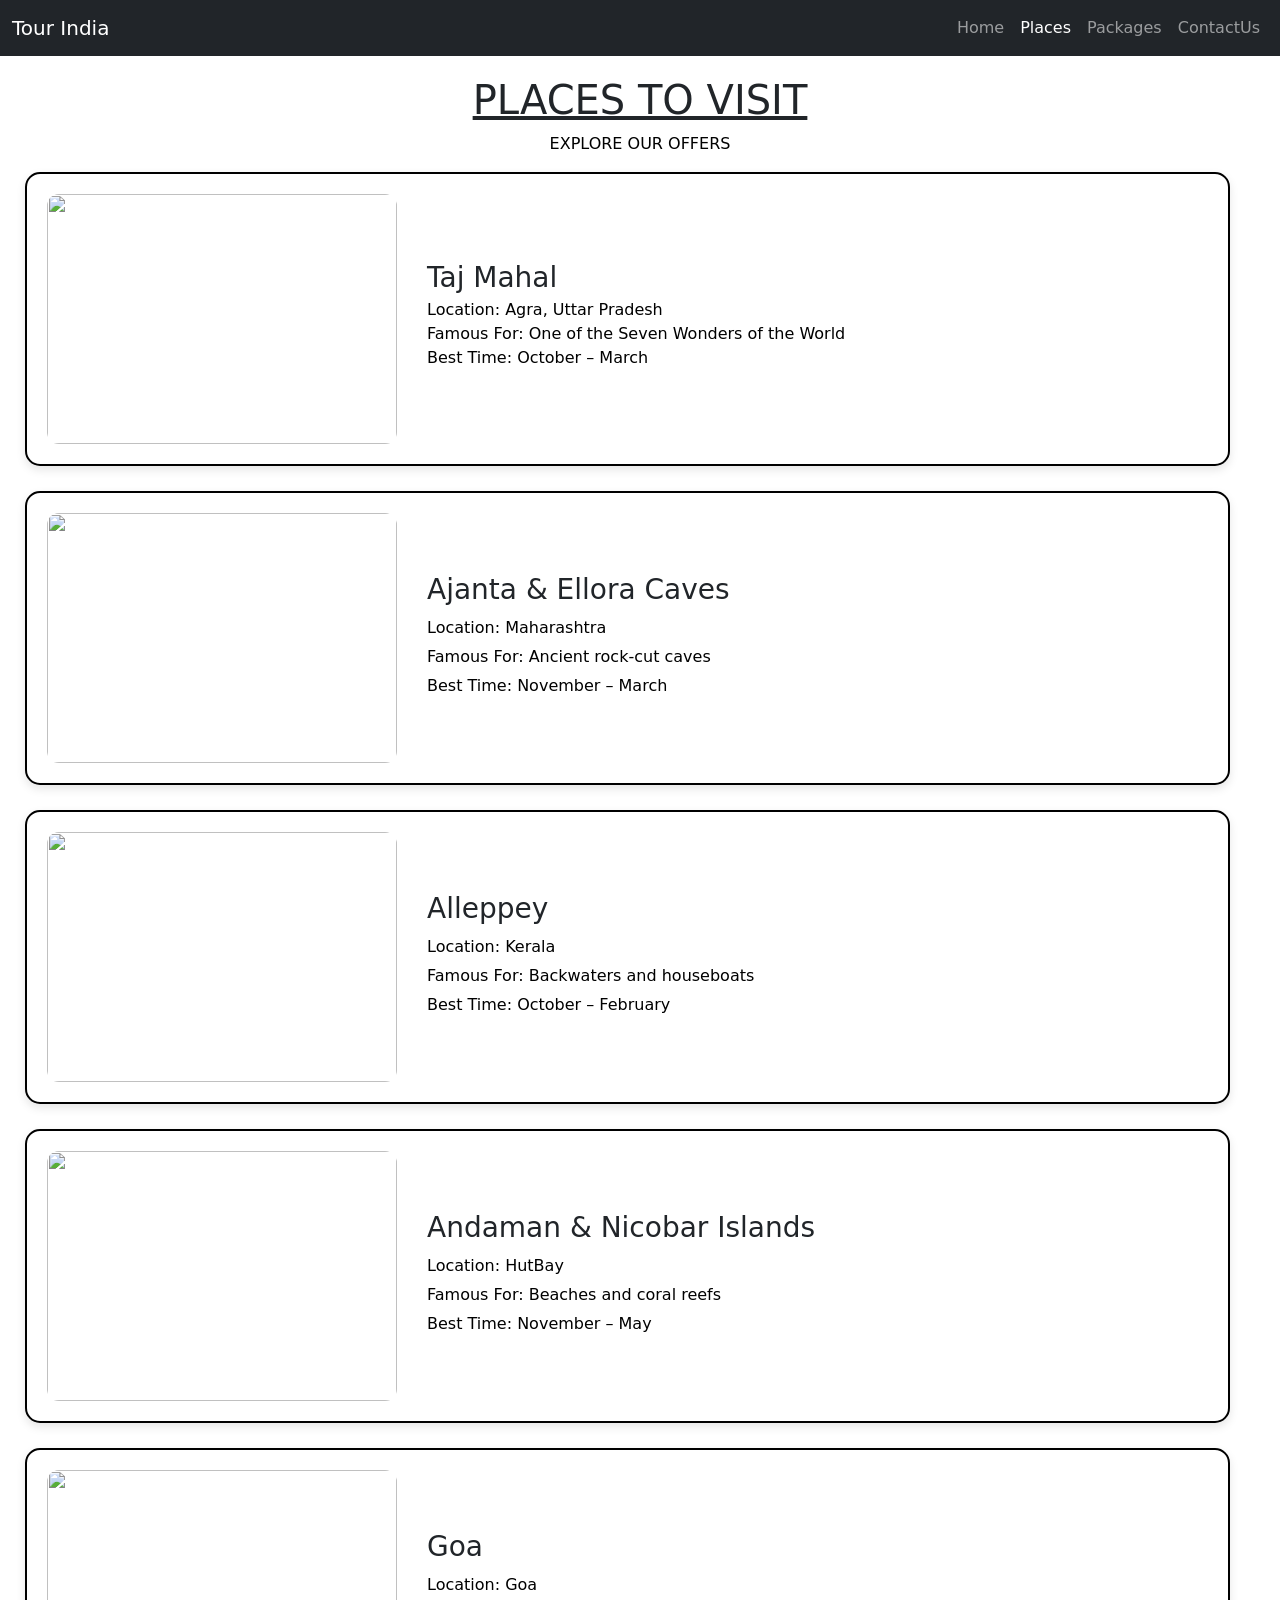
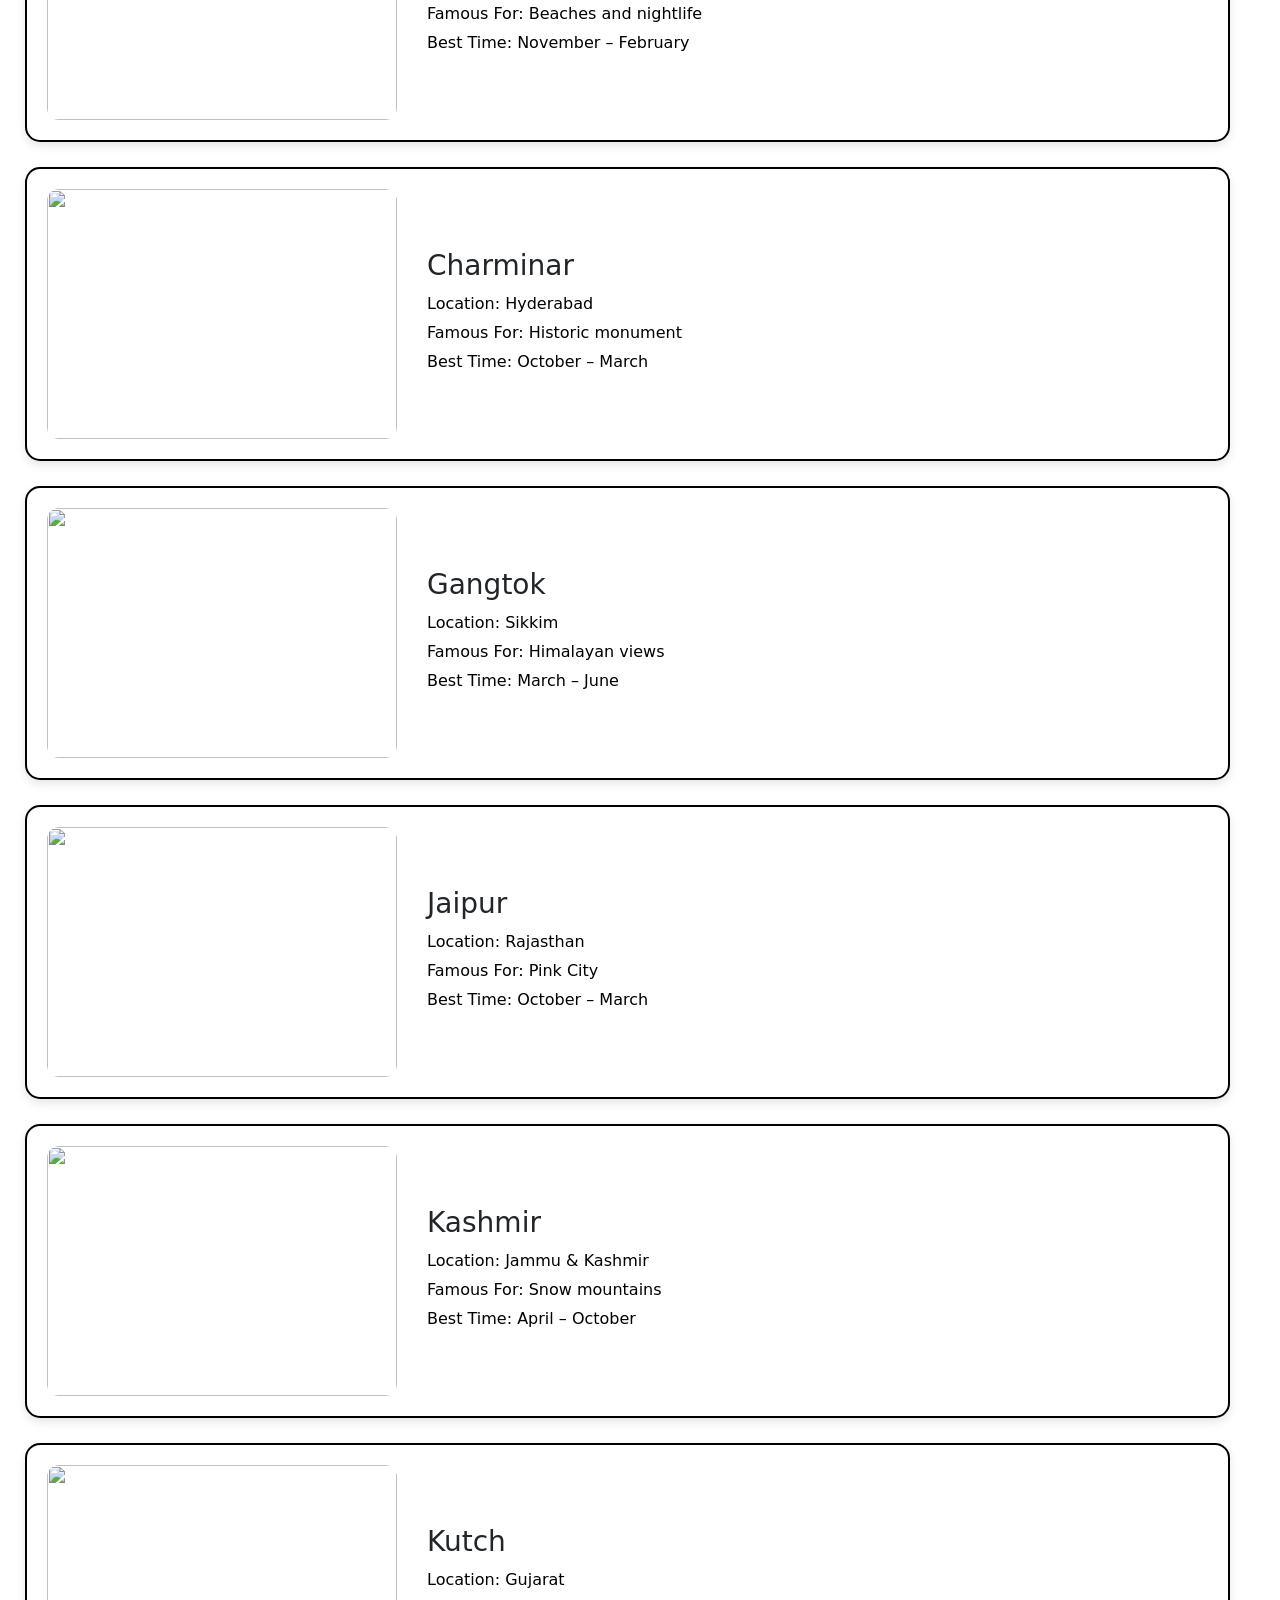
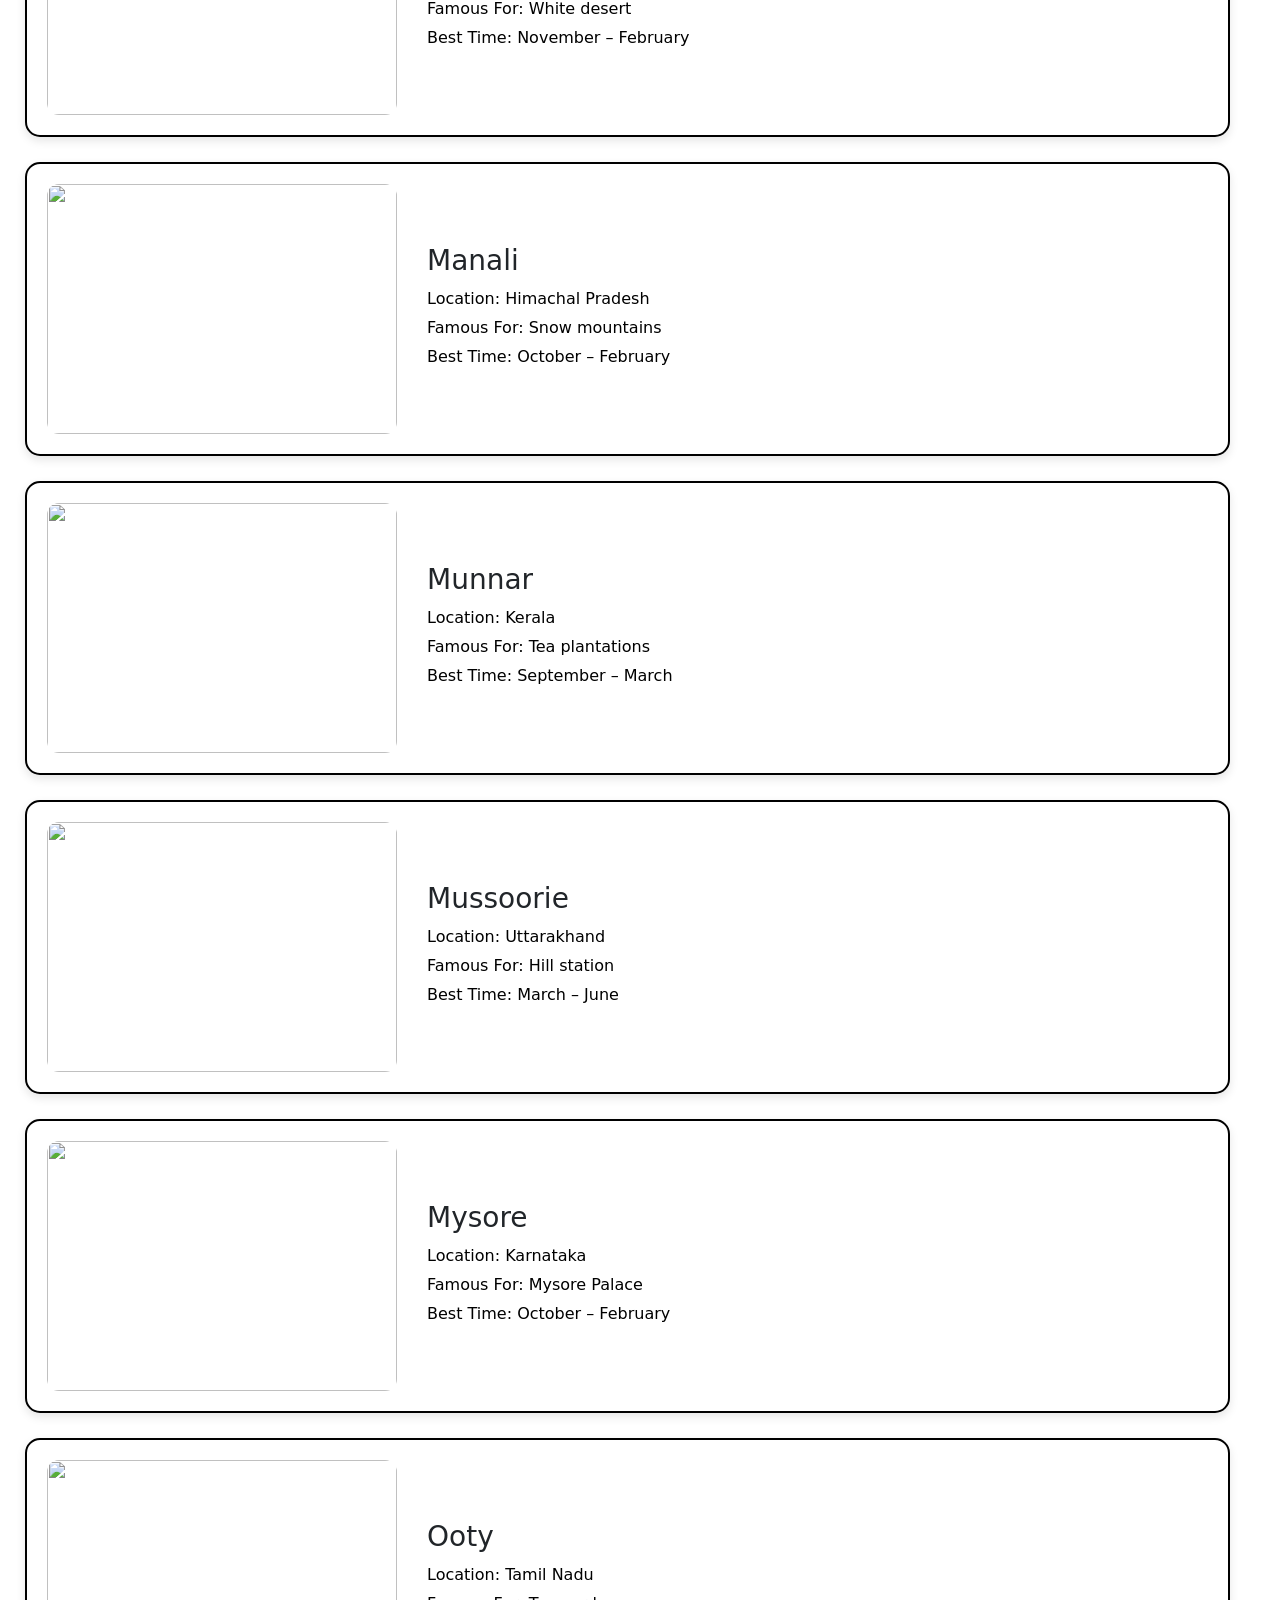
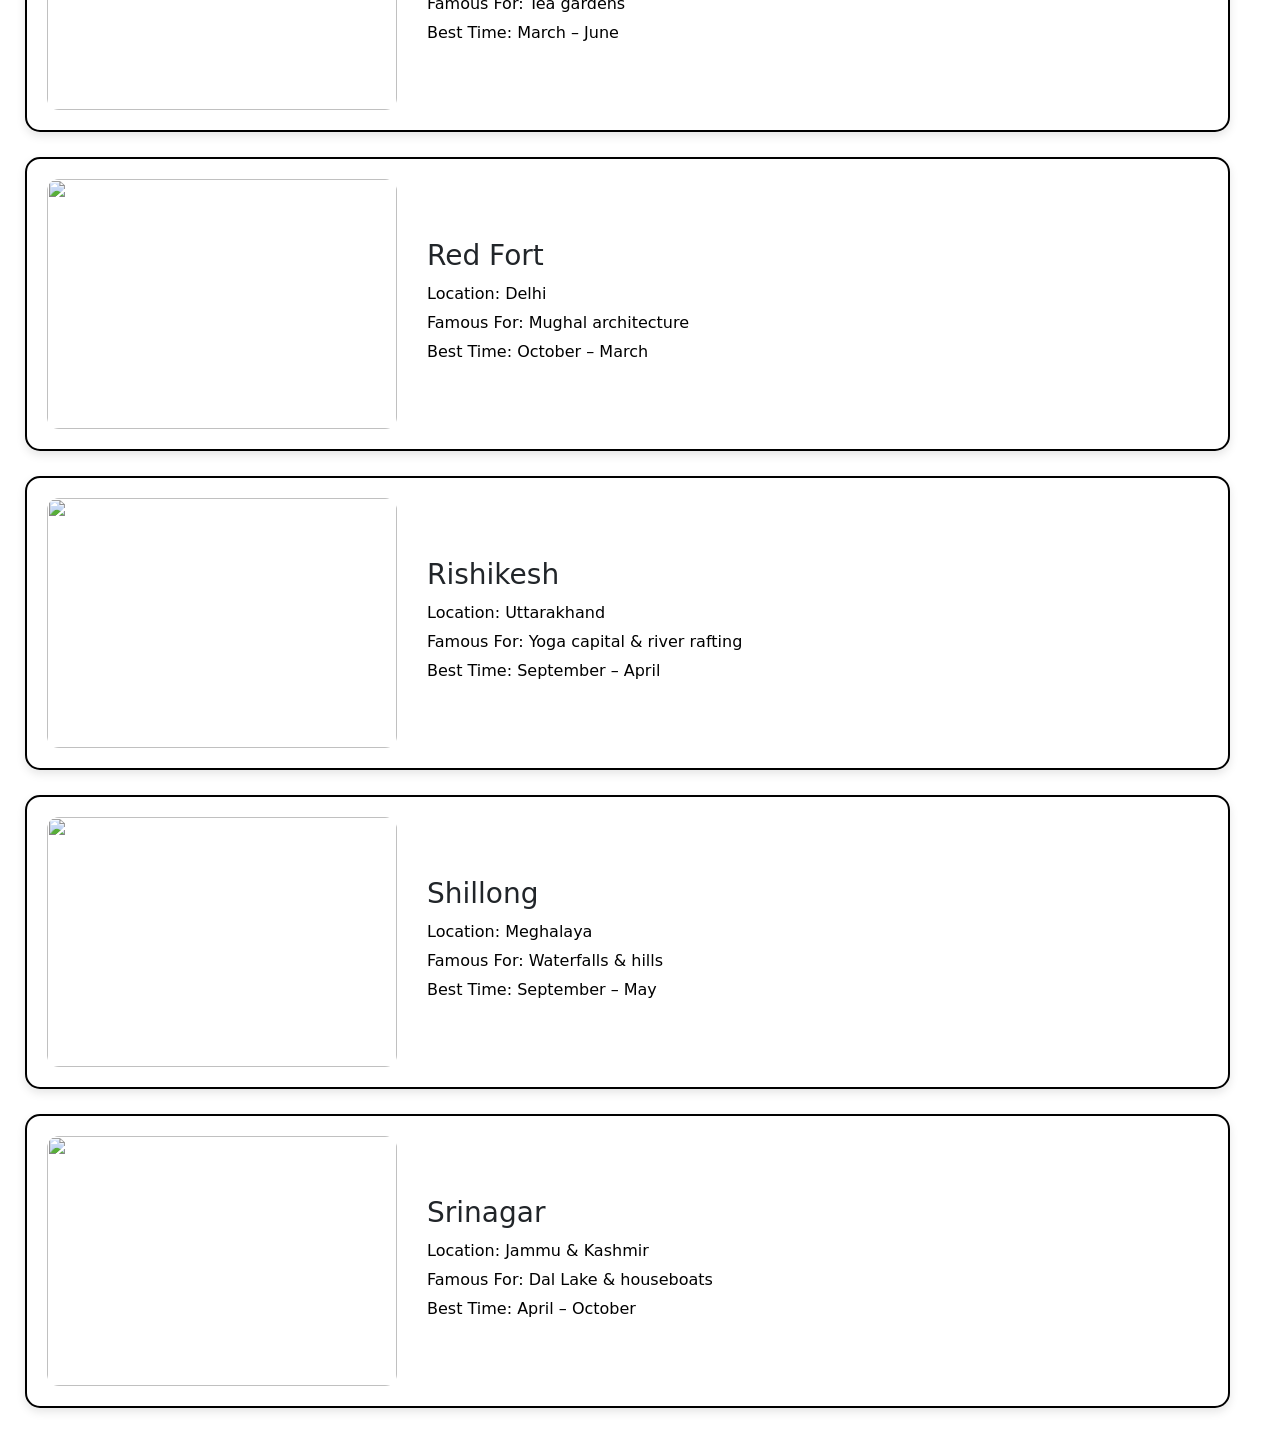
==== places.html @ 84ba6d56 "Add files via upload" ====
<!doctype html>
<h lang="en">
  <head>
    <meta charset="UTF-8" />
    <meta name="viewport" content="width=device-width, initial-scale=1.0" />
    <title>Places</title>
    <link rel="stylesheet" href="style.css" />
    <link
      href="https://cdn.jsdelivr.net/npm/bootstrap@5.3.2/dist/css/bootstrap.min.css"
      rel="stylesheet"
    />
  </head>
    <!-- NAVBAR -->
    <nav class="navbar navbar-expand-lg bg-dark navbar-dark">
      <div class="container-fluid">
        <a class="navbar-brand" href="#">Tour India</a>

        <button
          class="navbar-toggler"
          type="button"
          data-bs-toggle="collapse"
          data-bs-target="#navbarContent"
        >
          <span class="navbar-toggler-icon"></span>
        </button>

        <div class="collapse navbar-collapse" id="navbarContent">
          <ul class="navbar-nav ms-auto">
            <li class="nav-item">
              <a class="nav-link" href="index.html">Home</a>
            </li>
            <li class="nav-item">
              <a class="nav-link active" href="places.html">Places</a>
            </li>
            <li class="nav-item">
              <a class="nav-link" href="packages.html">Packages</a>
            </li>
            <li class="nav-item">
              <a class="nav-link" href="contact.html">ContactUs</a>
            </li>
          </ul>
        </div>
      </div>
    </nav>

    <h1>PLACES TO VISIT</h1>
    <p>Explore our offers</p>

  
      <div class="container-item">
        <img src="https://upload.wikimedia.org/wikipedia/commons/d/da/Taj-Mahal.jpg">
          <div class="place-info">
              <h3>Taj Mahal</h>
              <p>Location: Agra, Uttar Pradesh</p>
              <p>Famous For: One of the Seven Wonders of the World</p>
              <p>Best Time: October – March</p>
          </div>
      </div>

      <div class="container-item">
  <img src="images/AJANTA-AND-ELLORA-CAVES.jpg">
  <div class="place-info">
    <h3>Ajanta & Ellora Caves</h3>
    <p>Location: Maharashtra</p>
    <p>Famous For: Ancient rock-cut caves</p>
    <p>Best Time: November – March</p>
  </div>
</div>

<div class="container-item">
  <img src="images/ALLEPPEY.jpg">
  <div class="place-info">
    <h3>Alleppey</h3>
    <p>Location: Kerala</p>
    <p>Famous For: Backwaters and houseboats</p>
    <p>Best Time: October – February</p>
  </div>
</div>

<div class="container-item">
  <img src="images/ANDAMAN-NICOBAR-ISLANDS.jpg">
  <div class="place-info">
    <h3>Andaman & Nicobar Islands</h3>
    <p>Location: HutBay</p>
    <p>Famous For: Beaches and coral reefs</p>
    <p>Best Time: November – May</p>
  </div>
</div>

<div class="container-item">
  <img src="images/beaches-goa.webp">
  <div class="place-info">
    <h3>Goa</h3>
    <p>Location: Goa</p>
    <p>Famous For: Beaches and nightlife</p>
    <p>Best Time: November – February</p>
  </div>
</div>

<div class="container-item">
  <img src="images/charminar.jpeg">
  <div class="place-info">
    <h3>Charminar</h3>
    <p>Location: Hyderabad</p>
    <p>Famous For: Historic monument</p>
    <p>Best Time: October – March</p>
  </div>
</div>

<div class="container-item">
  <img src="images/GANGTOK.jpg">
  <div class="place-info">
    <h3>Gangtok</h3>
    <p>Location: Sikkim</p>
    <p>Famous For: Himalayan views</p>
    <p>Best Time: March – June</p>
  </div>
</div>

<div class="container-item">
  <img src="images/JAIPUR.jpg">
  <div class="place-info">
    <h3>Jaipur</h3>
    <p>Location: Rajasthan</p>
    <p>Famous For: Pink City</p>
    <p>Best Time: October – March</p>
  </div>
</div>

<div class="container-item">
  <img src="images/KASHMIR.jpg">
  <div class="place-info">
    <h3>Kashmir</h3>
    <p>Location: Jammu & Kashmir</p>
    <p>Famous For: Snow mountains</p>
    <p>Best Time: April – October</p>
  </div>
</div>

<div class="container-item">
  <img src="images/KUTCH.jpg">
  <div class="place-info">
    <h3>Kutch</h3>
    <p>Location: Gujarat</p>
    <p>Famous For: White desert</p>
    <p>Best Time: November – February</p>
  </div>
</div>

<div class="container-item">
  <img src="images/MANALI.jpg">
  <div class="place-info">
    <h3>Manali</h3>
    <p>Location: Himachal Pradesh</p>
    <p>Famous For: Snow mountains</p>
    <p>Best Time: October – February</p>
  </div>
</div>

<div class="container-item">
  <img src="images/MUNNAR.jpg">
  <div class="place-info">
    <h3>Munnar</h3>
    <p>Location: Kerala</p>
    <p>Famous For: Tea plantations</p>
    <p>Best Time: September – March</p>
  </div>
</div>

<div class="container-item">
  <img src="images/MUSSOORIE.jpg">
  <div class="place-info">
    <h3>Mussoorie</h3>
    <p>Location: Uttarakhand</p>
    <p>Famous For: Hill station</p>
    <p>Best Time: March – June</p>
  </div>
</div>

<div class="container-item">
  <img src="images/mysore.jpeg">
  <div class="place-info">
    <h3>Mysore</h3>
    <p>Location: Karnataka</p>
    <p>Famous For: Mysore Palace</p>
    <p>Best Time: October – February</p>
  </div>
</div>

<div class="container-item">
  <img src="images/OOTY.jpg">
  <div class="place-info">
    <h3>Ooty</h3>
    <p>Location: Tamil Nadu</p>
    <p>Famous For: Tea gardens</p>
    <p>Best Time: March – June</p>
  </div>
</div>

<div class="container-item">
  <img src="images/redfort.jpeg">
  <div class="place-info">
    <h3>Red Fort</h3>
    <p>Location: Delhi</p>
    <p>Famous For: Mughal architecture</p>
    <p>Best Time: October – March</p>
  </div>
</div>

<div class="container-item">
  <img src="images/RISHIKESH.jpg">
  <div class="place-info">
    <h3>Rishikesh</h3>
    <p>Location: Uttarakhand</p>
    <p>Famous For: Yoga capital & river rafting</p>
    <p>Best Time: September – April</p>
  </div>
</div>

<div class="container-item">
  <img src="images/SHILLONG.jpg">
  <div class="place-info">
    <h3>Shillong</h3>
    <p>Location: Meghalaya</p>
    <p>Famous For: Waterfalls & hills</p>
    <p>Best Time: September – May</p>
  </div>
</div>

<div class="container-item">
  <img src="images/SRINAGAR.jpg">
  <div class="place-info">
    <h3>Srinagar</h3>
    <p>Location: Jammu & Kashmir</p>
    <p>Famous For: Dal Lake & houseboats</p>
    <p>Best Time: April – October</p>
  </div>
</div>

    <script src="https://cdn.jsdelivr.net/npm/bootstrap@5.3.2/dist/js/bootstrap.bundle.min.js"></script>
  </body>
</html>
---- style.css ----
body {
  font-family: Arial, Helvetica, sans-serif;
  font-size: medium;
  background-color: white;
}

/* HEADINGS */

h1 {
  font-weight: 500;
  color: black;
  text-align: center;
  text-decoration: underline;
  font-size: 60px;
  margin-top: 20px;
}

h4 {
  text-align: center;
}

p {
  font-weight: 200;
  color: black;
  text-align: center;
  text-transform: uppercase;
}

nav {
  margin-bottom: 20px;
}

/* PLACES SECTION */

.container {
  width: 90%;
  margin: auto;
}

.container-item {
  display: flex;
  align-items: center;
  gap: 30px;
  border: 2px solid black;
  border-radius: 15px;
  padding: 20px;
  margin-bottom: 25px;
  background: white;
  box-shadow: 0 4px 10px rgba(0, 0, 0, 0.1);
  transition: transform 0.3s;
  justify-content: center;
  margin-left: 25px;
  margin-right: 50px;
}

.container-item:hover {
  transform: scale(1.02);
}

.container-item img {
  height: 250px;
  width: 350px;
  object-fit: cover;
  border-radius: 12px;
}

.tour-card {
  width: 320px;
  background: white;
  border-radius: 18px;
  box-shadow: 0 10px 20px rgba(0, 0, 0, 0.1);
  overflow: hidden;
  text-align: center;
  transition: 0.3s;
}

.tour-card:hover {
  transform: translateY(-8px);
}

.tour-card img {
  width: 100%;
  height: 220px;
  object-fit: cover;
}

.tour-card h4 {
  padding: 20px;
  font-weight: 600;
}

/* PLACE INFO (fills empty area) */

.place-info {
  flex: 1;
}

.place-info h3 {
  font-size: 28px;
  margin-bottom: 10px;
}

.place-info p {
  text-align: left;
  text-transform: none;
  font-size: 16px;
  margin: 5px 0;
}

/* PACKAGES */

.cards-container {
  display: flex;
  justify-content: center;
  gap: 30px;
  margin-top: 40px;
  flex-wrap: wrap;
}

.package-card {
  border: 2px solid black;
  border-radius: 15px;
  background: white;
  padding: 20px;
  width: 300px;
  text-align: center;
  box-shadow: 0 4px 10px rgba(0, 0, 0, 0.1);
  transition: 0.3s;
  background-color: auto;
}

.package-card:hover {
  transform: scale(1.05);
}

.price {
  font-size: 22px;
  font-weight: bold;
  color: green;
}

/* BUDGET SECTION */

.budget-box {
  text-align: center;
  margin-top: 40px;
}

/* RESPONSIVE */

@media (max-width: 768px) {
  .container-item {
    flex-direction: column;
    text-align: center;
  }

  .container-item img {
    width: 100%;
    height: auto;
  }

  .place-info p {
    text-align: center;
  }
}
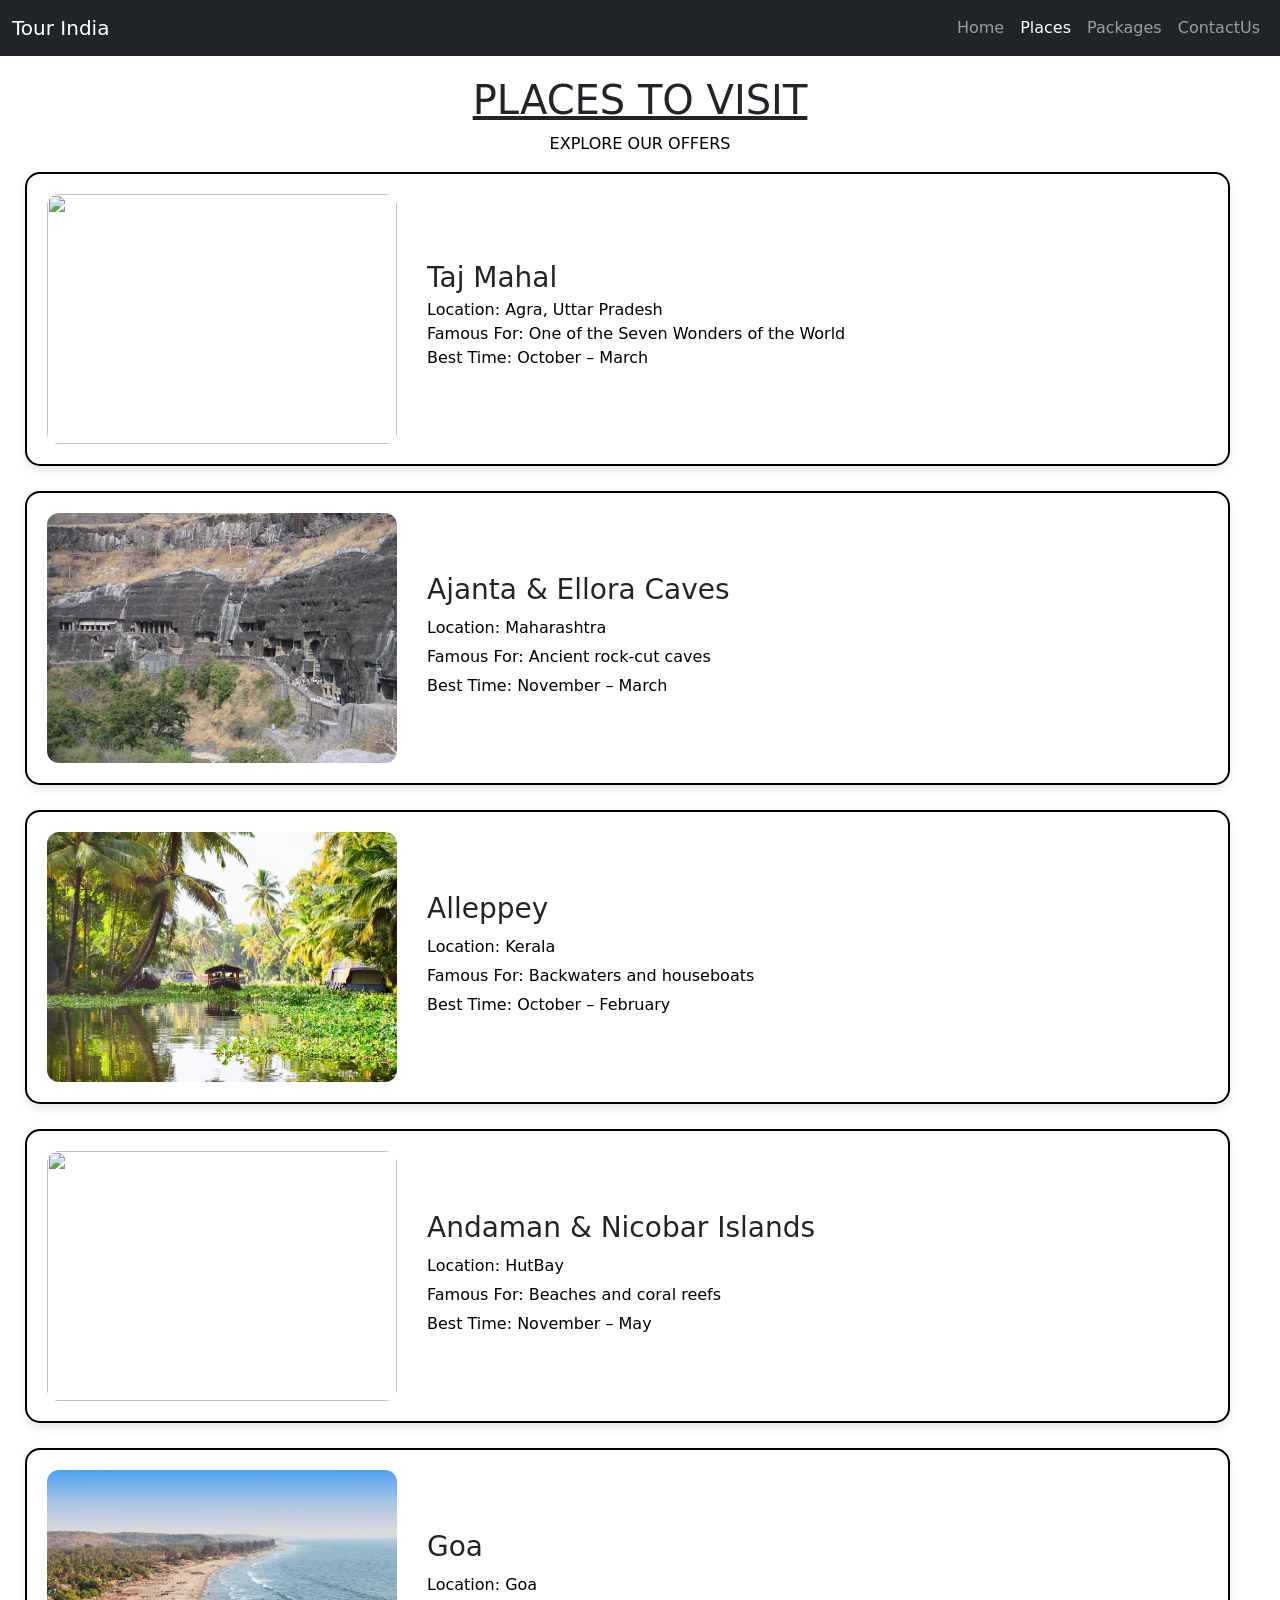
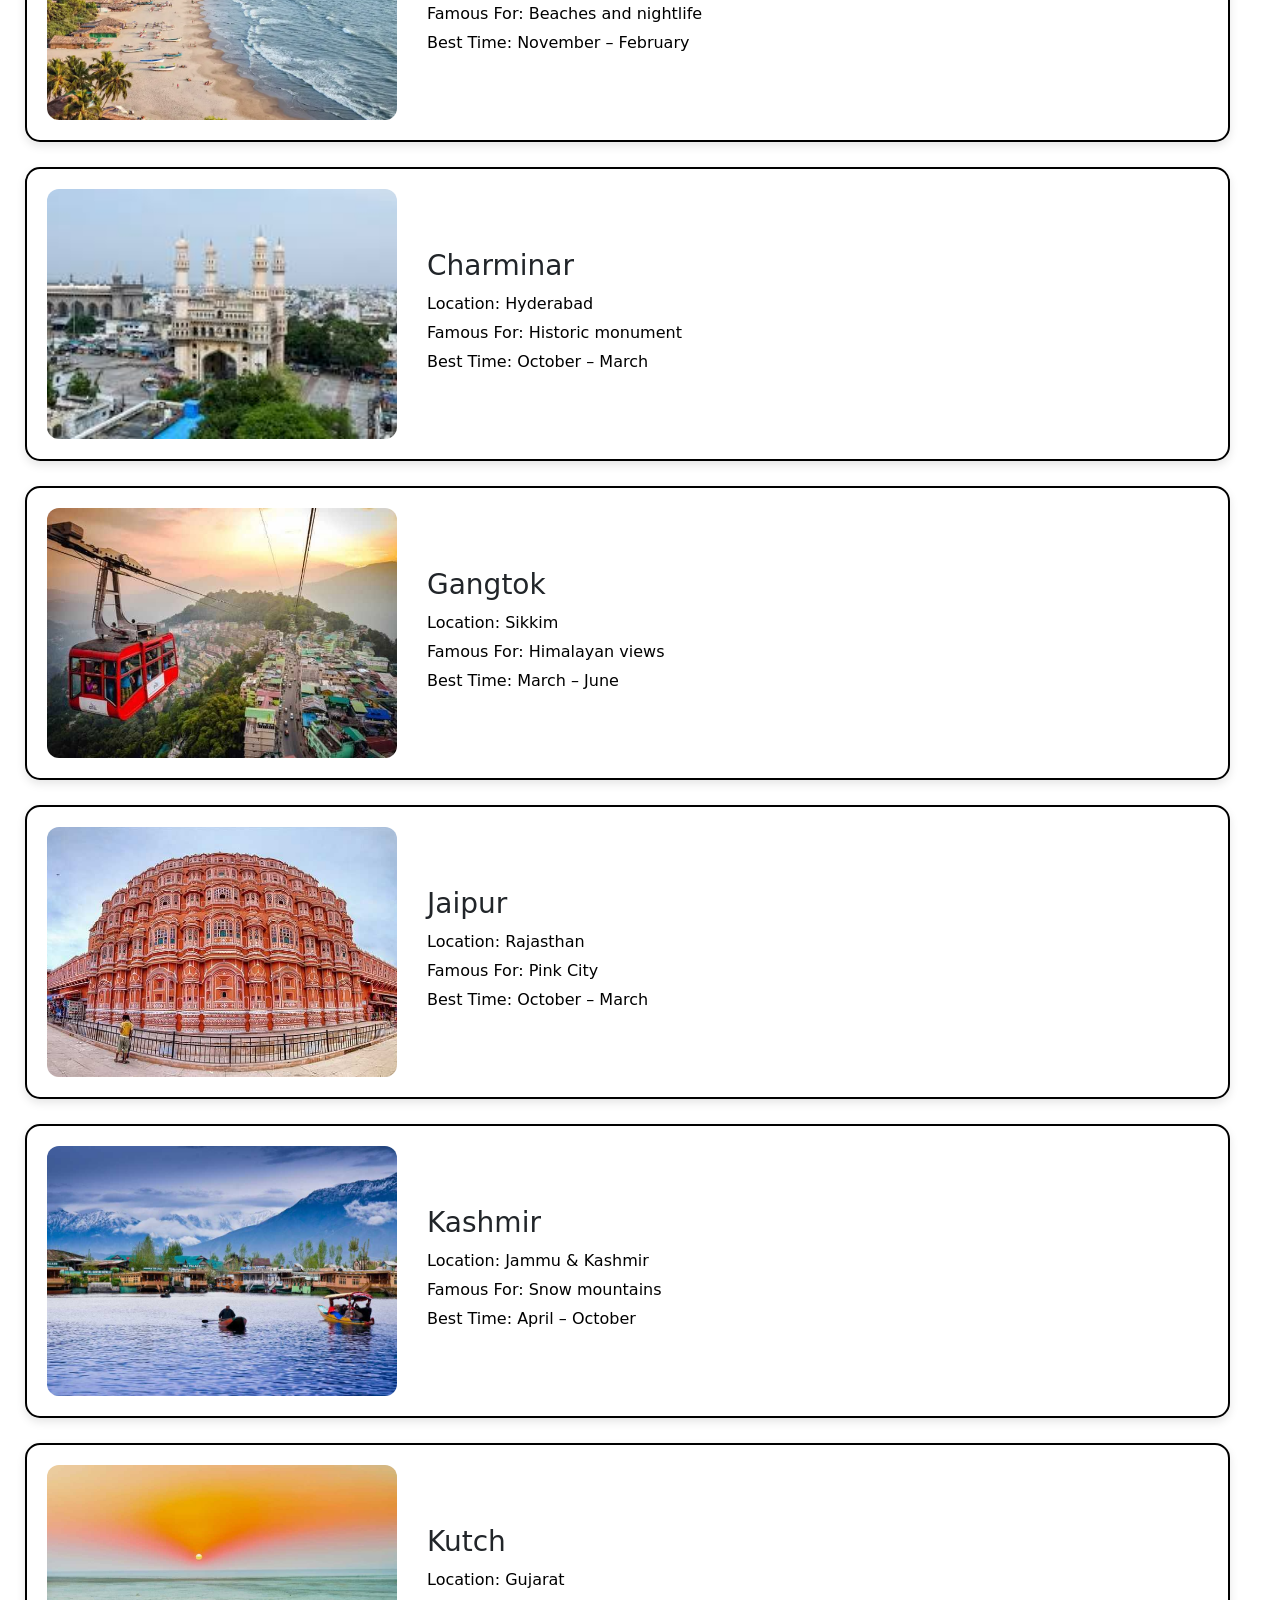
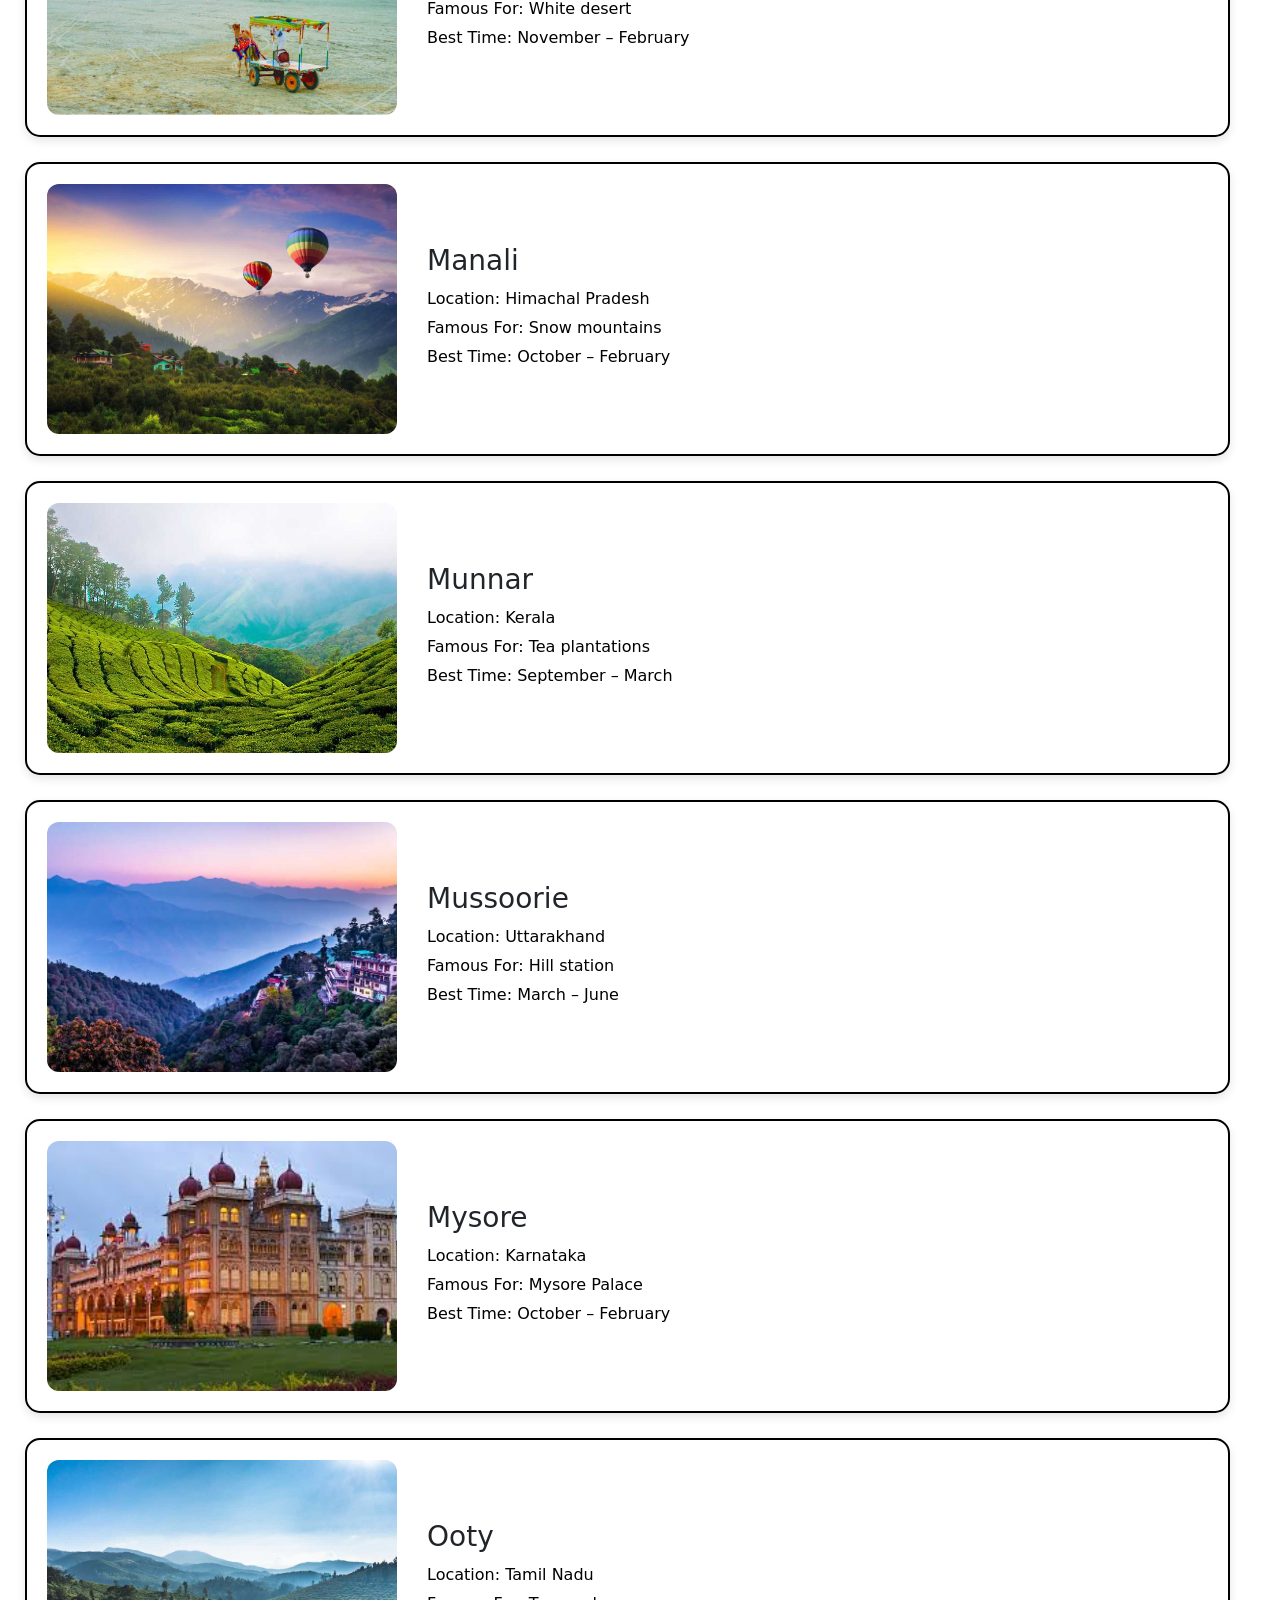
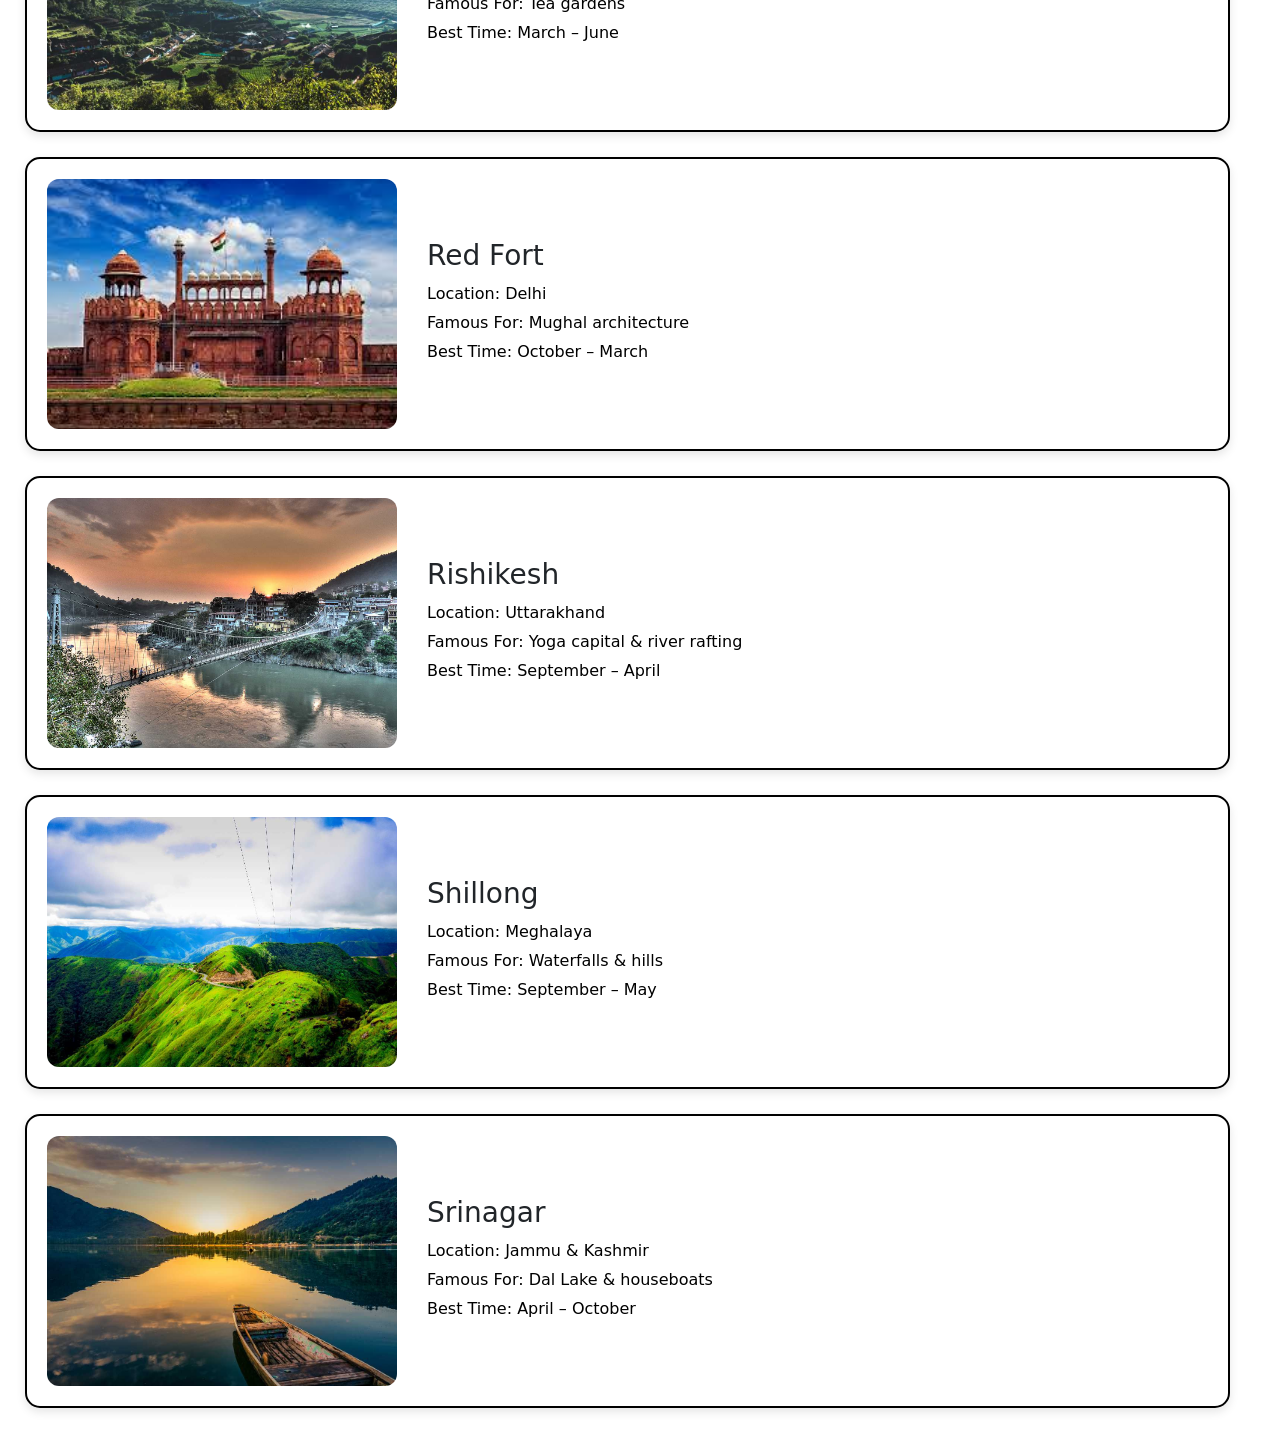
==== commit 817cec1d: "Update places.html" ====
--- a/places.html
+++ b/places.html
@@ -58,7 +58,7 @@
       </div>
 
       <div class="container-item">
-  <img src="images/AJANTA-AND-ELLORA-CAVES.jpg">
+  <img src="AJANTA-AND-ELLORA-CAVES.jpg">
   <div class="place-info">
     <h3>Ajanta & Ellora Caves</h3>
     <p>Location: Maharashtra</p>
@@ -68,7 +68,7 @@
 </div>
 
 <div class="container-item">
-  <img src="images/ALLEPPEY.jpg">
+  <img src="ALLEPPEY.jpg">
   <div class="place-info">
     <h3>Alleppey</h3>
     <p>Location: Kerala</p>
@@ -78,7 +78,7 @@
 </div>
 
 <div class="container-item">
-  <img src="images/ANDAMAN-NICOBAR-ISLANDS.jpg">
+  <img src="iANDAMAN-NICOBAR-ISLANDS.jpg">
   <div class="place-info">
     <h3>Andaman & Nicobar Islands</h3>
     <p>Location: HutBay</p>
@@ -88,7 +88,7 @@
 </div>
 
 <div class="container-item">
-  <img src="images/beaches-goa.webp">
+  <img src="beaches-goa.webp">
   <div class="place-info">
     <h3>Goa</h3>
     <p>Location: Goa</p>
@@ -98,7 +98,7 @@
 </div>
 
 <div class="container-item">
-  <img src="images/charminar.jpeg">
+  <img src="charminar.jpeg">
   <div class="place-info">
     <h3>Charminar</h3>
     <p>Location: Hyderabad</p>
@@ -108,7 +108,7 @@
 </div>
 
 <div class="container-item">
-  <img src="images/GANGTOK.jpg">
+  <img src="GANGTOK.jpg">
   <div class="place-info">
     <h3>Gangtok</h3>
     <p>Location: Sikkim</p>
@@ -118,7 +118,7 @@
 </div>
 
 <div class="container-item">
-  <img src="images/JAIPUR.jpg">
+  <img src="JAIPUR.jpg">
   <div class="place-info">
     <h3>Jaipur</h3>
     <p>Location: Rajasthan</p>
@@ -128,7 +128,7 @@
 </div>
 
 <div class="container-item">
-  <img src="images/KASHMIR.jpg">
+  <img src="KASHMIR.jpg">
   <div class="place-info">
     <h3>Kashmir</h3>
     <p>Location: Jammu & Kashmir</p>
@@ -138,7 +138,7 @@
 </div>
 
 <div class="container-item">
-  <img src="images/KUTCH.jpg">
+  <img src="KUTCH.jpg">
   <div class="place-info">
     <h3>Kutch</h3>
     <p>Location: Gujarat</p>
@@ -148,7 +148,7 @@
 </div>
 
 <div class="container-item">
-  <img src="images/MANALI.jpg">
+  <img src="MANALI.jpg">
   <div class="place-info">
     <h3>Manali</h3>
     <p>Location: Himachal Pradesh</p>
@@ -158,7 +158,7 @@
 </div>
 
 <div class="container-item">
-  <img src="images/MUNNAR.jpg">
+  <img src="MUNNAR.jpg">
   <div class="place-info">
     <h3>Munnar</h3>
     <p>Location: Kerala</p>
@@ -168,7 +168,7 @@
 </div>
 
 <div class="container-item">
-  <img src="images/MUSSOORIE.jpg">
+  <img src="MUSSOORIE.jpg">
   <div class="place-info">
     <h3>Mussoorie</h3>
     <p>Location: Uttarakhand</p>
@@ -178,7 +178,7 @@
 </div>
 
 <div class="container-item">
-  <img src="images/mysore.jpeg">
+  <img src="mysore.jpeg">
   <div class="place-info">
     <h3>Mysore</h3>
     <p>Location: Karnataka</p>
@@ -188,7 +188,7 @@
 </div>
 
 <div class="container-item">
-  <img src="images/OOTY.jpg">
+  <img src="OOTY.jpg">
   <div class="place-info">
     <h3>Ooty</h3>
     <p>Location: Tamil Nadu</p>
@@ -198,7 +198,7 @@
 </div>
 
 <div class="container-item">
-  <img src="images/redfort.jpeg">
+  <img src="redfort.jpeg">
   <div class="place-info">
     <h3>Red Fort</h3>
     <p>Location: Delhi</p>
@@ -208,7 +208,7 @@
 </div>
 
 <div class="container-item">
-  <img src="images/RISHIKESH.jpg">
+  <img src="RISHIKESH.jpg">
   <div class="place-info">
     <h3>Rishikesh</h3>
     <p>Location: Uttarakhand</p>
@@ -218,7 +218,7 @@
 </div>
 
 <div class="container-item">
-  <img src="images/SHILLONG.jpg">
+  <img src="SHILLONG.jpg">
   <div class="place-info">
     <h3>Shillong</h3>
     <p>Location: Meghalaya</p>
@@ -228,7 +228,7 @@
 </div>
 
 <div class="container-item">
-  <img src="images/SRINAGAR.jpg">
+  <img src="SRINAGAR.jpg">
   <div class="place-info">
     <h3>Srinagar</h3>
     <p>Location: Jammu & Kashmir</p>
